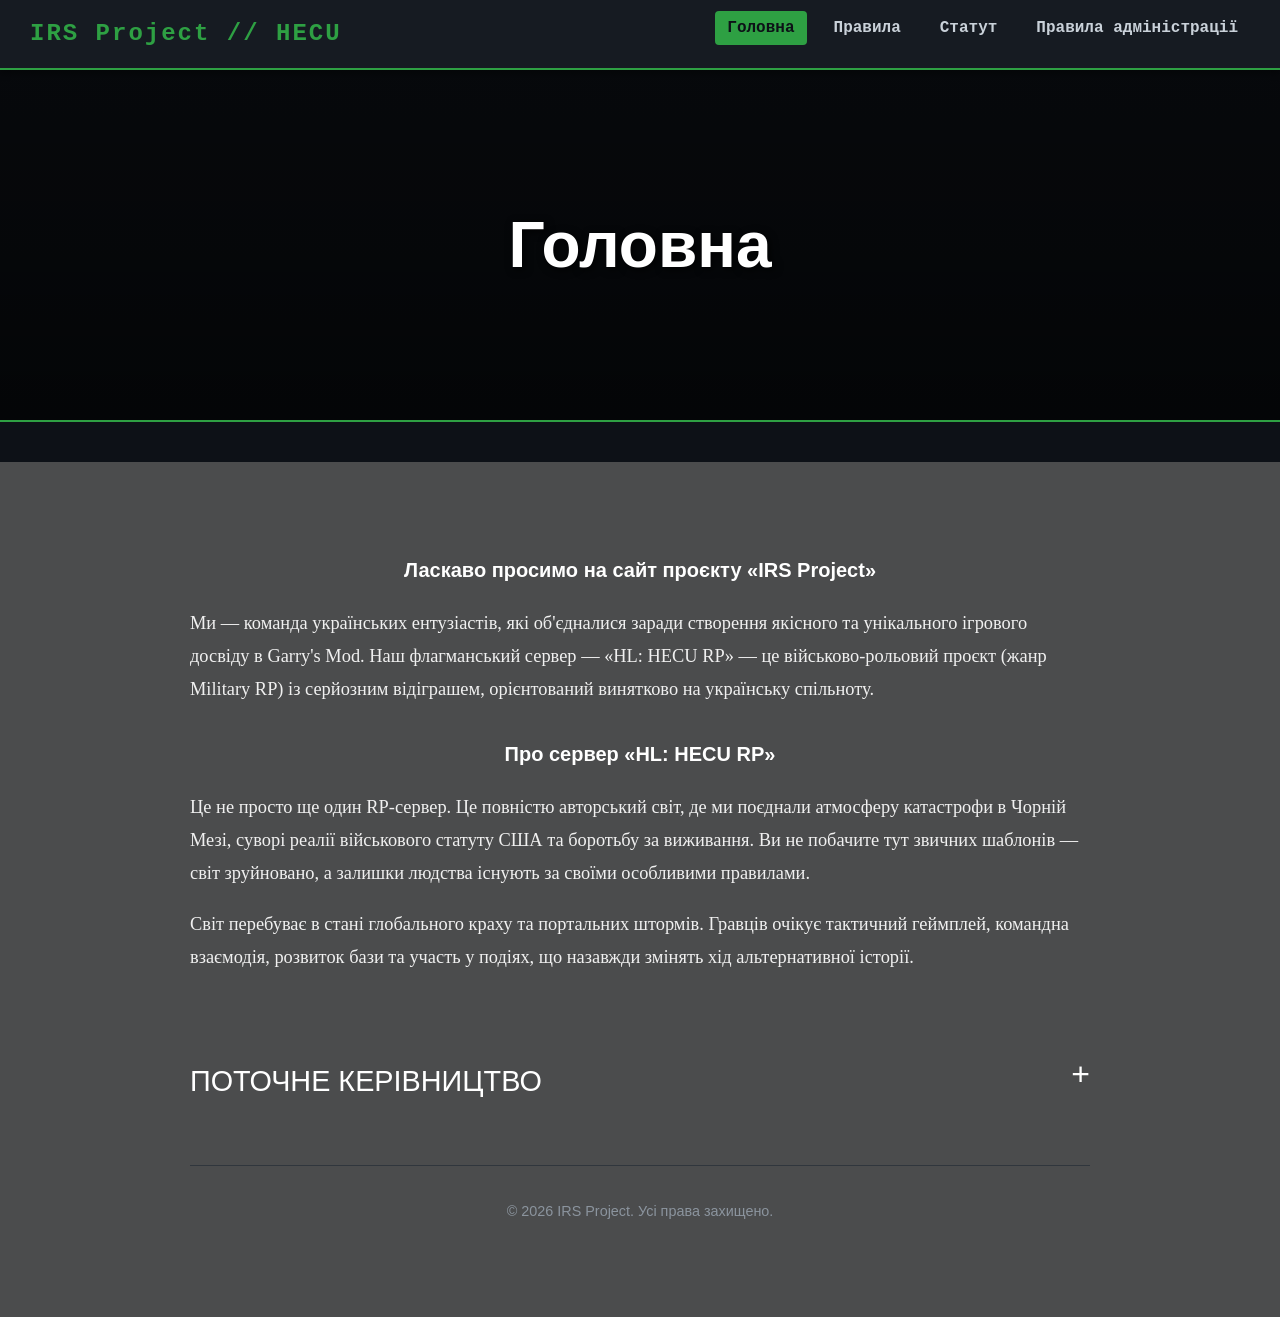
==== index.html @ 3a3e27a9 "Add files via upload" ====
<!DOCTYPE html>
<html lang="uk">
<head>
    <meta charset="UTF-8">
    <meta name="viewport" content="width=device-width, initial-scale=1.0">
    <title>IRS Project | Головна</title>
    <link rel="stylesheet" href="style.css">
</head>
<body>
    <nav class="navbar">
        <div class="nav-brand">IRS Project // HECU</div>
        <ul class="nav-links">
            <li><a href="index.html" class="active">Головна</a></li>
            <li><a href="rules.html">Правила</a></li>
            <li><a href="charter.html">Статут</a></li>
            <li><a href="admin.html">Правила адміністрації</a></li>
        </ul>
    </nav>

    <header class="hero-banner">
        <h1>Головна</h1>
    </header>

    <main class="main-content">
        <div class="text-container">
            <p class="section-title">Ласкаво просимо на сайт проєкту «IRS Project»</p>
            <p>Ми — команда українських ентузіастів, які об'єдналися заради створення якісного та унікального ігрового досвіду в Garry's Mod. Наш флагманський сервер — «HL: HECU RP» — це військово-рольовий проєкт (жанр Military RP) із серйозним відіграшем, орієнтований винятково на українську спільноту.</p>

            <p class="section-title">Про сервер «HL: HECU RP»</p>
            <p>Це не просто ще один RP-сервер. Це повністю авторський світ, де ми поєднали атмосферу катастрофи в Чорній Мезі, суворі реалії військового статуту США та боротьбу за виживання. Ви не побачите тут звичних шаблонів — світ зруйновано, а залишки людства існують за своїми особливими правилами.</p>
            <p>Світ перебуває в стані глобального краху та портальних штормів. Гравців очікує тактичний геймплей, командна взаємодія, розвиток бази та участь у подіях, що назавжди змінять хід альтернативної історії.</p>
        </div>

        <div class="team-section">
            <div class="team-collapse" id="teamToggle">
                <div class="team-title-bar">
                    <h2 class="team-title">Поточне керівництво</h2>
                    <span class="toggle-icon">+</span>
                </div>

                <div class="team-content-wrapper">
                    <div class="team-content-inner">
                        <hr class="team-divider">

                        <div class="team-container">
                            <div class="leader-row">
                                <div class="team-card">
                                    <img src="https://i.pinimg.com/736x/d2/95/d2/d295d2696f3077f4211f840de66eee3b.jpg" alt="Аватар" class="team-avatar">
                                    <div class="team-name">alexeyyt4</div>
                                    <div class="team-role">ГОЛОВА СЕРВЕРУ</div>
                                </div>
                            </div>

                            <div class="deputies-row">
                                <div class="team-card">
                                    <img src="https://via.placeholder.com/250" alt="Аватар" class="team-avatar">
                                    <div class="team-name">Вакантно</div>
                                    <div class="team-role">Зам.голови по РП-кураторству</div>
                                </div>

                                <div class="team-card">
                                    <img src="https://via.placeholder.com/250" alt="Аватар" class="team-avatar">
                                    <div class="team-name">Вакантно</div>
                                    <div class="team-role">Зам.голови по ГеймМастерству</div>
                                </div>

                                <div class="team-card">
                                    <img src="https://via.placeholder.com/250" alt="Аватар" class="team-avatar">
                                    <div class="team-name">Вакантно</div>
                                    <div class="team-role">Зам.голови по адміністрації</div>
                                </div>
                            </div>
                        </div>
                    </div>
                </div>
        <footer>
            <p>&copy; 2026 IRS Project. Усі права захищено.</p>
        </footer>
        </div>
        <script>
        // Скрипт для плавного розгортання блоку "Керівництво"
        const teamToggle = document.getElementById('teamToggle');
        if (teamToggle) {
            const titleBar = teamToggle.querySelector('.team-title-bar');
            titleBar.addEventListener('click', () => {
                teamToggle.classList.toggle('is-open');
            });
        }
        document.addEventListener('DOMContentLoaded', () => {
            // Знаходимо всі посилання в навігаційному меню
            const links = document.querySelectorAll('.nav-links a');

            links.forEach(link => {
                link.addEventListener('click', function(e) {
                    // Якщо гравець клікає на сторінку, на якій вже знаходиться - ігноруємо
                    if (this.href === window.location.href) return;

                    e.preventDefault(); // Зупиняємо миттєвий жорсткий перехід
                    const target = this.href; // Запам'ятовуємо, куди хотів перейти гравець

                    // Додаємо тілу сторінки клас зникнення
                    document.body.classList.add('fade-out');

                    // Чекаємо 300 мілісекунд (поки програється CSS анімація) і робимо перехід
                    setTimeout(() => {
                        window.location.href = target;
                    }, 300);
                });
            });
        });
    </script>
</body>
</html>
---- style.css ----
/* =========================================
 *  БАЗОВІ НАЛАШТУВАННЯ ТА АНІМАЦІЇ
 = *======================================== */
body {
    background-color: #0d1117;
    color: #b9c1c7; /* М'який колір тексту для захисту очей */
    font-family: 'Courier New', Courier, monospace;
    margin: 0;
    padding: 0;
    line-height: 1.6;
    animation: pageFadeIn 0.4s ease-out forwards;
    opacity: 0; /* Ховаємо до початку анімації */
}

/* Анімація появи сторінки */
@keyframes pageFadeIn {
    from { opacity: 0; transform: translateY(15px); }
    to { opacity: 1; transform: translateY(0); }
}

/* Анімація зникнення сторінки (викликається JS скриптом) */
body.fade-out {
    animation: pageFadeOut 0.3s ease-in forwards;
}

@keyframes pageFadeOut {
    from { opacity: 1; transform: translateY(0); }
    to { opacity: 0; transform: translateY(-15px); }
}

/* =========================================
 *  НАВІГАЦІЙНЕ МЕНЮ
 = *======================================== */
.navbar {
    background-color: #161b22;
    border-bottom: 2px solid #2ea043;
    display: flex;
    justify-content: space-between;
    align-items: center;
    padding: 15px 30px;
    box-shadow: 0 4px 6px rgba(0,0,0,0.3);
}

.nav-brand {
    font-size: 1.5rem;
    font-weight: bold;
    color: #2ea043;
    letter-spacing: 2px;
}

.nav-links {
    list-style: none;
    display: flex;
    gap: 15px;
    margin: 0;
    padding: 0;
}

.nav-links a {
    color: #c9d1d9;
    text-decoration: none;
    font-weight: bold;
    padding: 8px 12px;
    border-radius: 4px;
    transition: all 0.2s ease-in-out;
}

.nav-links a:hover, .nav-links a.active {
    background-color: #2ea043;
    color: #0d1117;
}

/* =========================================
 *  ГОЛОВНА СТОРІНКА (БАНЕР ТА ТЕКСТ)
 = *======================================== */
.hero-banner {
    /* Фон з затемненням та картинкою. Заміни URL на свою картинку, коли вона буде */
    background: linear-gradient(rgba(0, 0, 0, 0.5), rgba(0, 0, 0, 0.7)), url('https://cdn2.steamgriddb.com/hero_thumb/b64af96907830c25b6bd2e01e6996eae.jpg') center/cover no-repeat;
    height: 350px;
    display: flex;
    justify-content: center;
    align-items: center;
    border-bottom: 2px solid #2ea043;
}

.hero-banner h1 {
    font-family: Arial, sans-serif;
    font-size: 4rem;
    color: #ffffff;
    margin: 0;
    text-shadow: 2px 2px 8px rgba(0,0,0,0.9);
}

.main-content {
    background-color: #4b4c4d;
    padding: 60px 20px;
}

.text-container {
    max-width: 900px;
    margin: 0 auto;
    font-family: 'Georgia', 'Times New Roman', serif;
    color: #f0f0f0;
    font-size: 1.15rem;
    line-height: 1.8;
}

.section-title {
    font-weight: bold;
    text-align: center;
    margin-top: 30px;
    margin-bottom: 15px;
    font-size: 1.25rem;
    color: #ffffff;
    font-family: 'Arial', sans-serif;
}

/* =========================================
 *  БЛОК КЕРІВНИЦТВА (ПЛАВНА АНІМАЦІЯ GRID)
 = *======================================== */
.team-section {
    max-width: 900px;
    margin: 60px auto 0;
    font-family: 'Arial', sans-serif;
}

/* Клікабельний заголовок */
.team-title-bar {
    display: flex;
    justify-content: space-between;
    align-items: center;
    cursor: pointer;
    user-select: none;
}

.team-title {
    color: #ffffff;
    font-size: 1.8rem;
    margin-bottom: 10px;
    text-transform: uppercase;
    font-weight: normal;
}

.team-title-bar:hover .team-title,
.team-title-bar:hover .toggle-icon {
    color: #2ea043;
    transition: color 0.2s ease;
}

/* Анімація іконки + */
.toggle-icon {
    font-size: 2rem;
    color: #ffffff;
    transition: transform 0.4s ease;
}

/* Хрестик при відкритті */
.team-collapse.is-open .toggle-icon {
    transform: rotate(45deg);
    color: #2ea043;
}

/* Магія CSS Grid для плавного виїжджання */
.team-content-wrapper {
    display: grid;
    grid-template-rows: 0fr;
    transition: grid-template-rows 0.4s ease-out;
}

.team-content-inner {
    overflow: hidden; /* Ховає контент, поки він згорнутий */
}

/* При відкритті розтягуємо на 100% висоти контенту */
.team-collapse.is-open .team-content-wrapper {
    grid-template-rows: 1fr;
}

.team-divider {
    border: 0;
    height: 3px;
    background-color: #ffffff;
    margin-bottom: 30px;
}

/* Сітка для карток */
.team-container {
    display: flex;
    flex-direction: column;
    gap: 40px;
    padding-top: 10px; /* Невеликий відступ від лінії */
}

.leader-row {
    display: flex;
    justify-content: center;
}

.deputies-row {
    display: flex;
    justify-content: center;
    gap: 30px;
    flex-wrap: wrap; /* Адаптивність для телефонів */
}

/* Загальний стиль для кожної картки - ЖОРСТКА ФІКСАЦІЯ */
.team-card {
    width: 230px; /* Жорстко фіксуємо ширину, ніяких відсотків */
    display: flex;
    flex-direction: column;
    align-items: center; /* Центруємо все всередині */
}

/* Ідеально квадратна аватарка */
.team-avatar {
    width: 230px;
    height: 230px; /* Примусово робимо квадрат */
    object-fit: cover; /* Якщо картинка прямокутна - вона обріжеться, але не сплюснеться */
    background-color: #1a1c1e;
    margin-bottom: 10px;
    display: block;
}

/* Блок з ніком */
.team-name {
    width: 100%; /* Розтягуємо рівно на 230px */
    box-sizing: border-box; /* Щоб рамки не додавали зайвої ширини */
    background-color: #1c1d1f;
    color: #a0a0a0;
    border: 1px solid #5a5a5a;
    padding: 8px 5px;
    text-align: center;
    font-size: 0.9rem;
    margin-bottom: 10px;
}

/* Роль (Глава, Зам) */
.team-role {
    width: 100%;
    color: #ffffff;
    font-weight: bold;
    font-size: 0.85rem; /* Трохи зменшив шрифт, щоб влізли довгі назви */
    text-transform: uppercase;
    text-align: center;
    line-height: 1.4; /* Зручний відступ між рядками для довгого тексту */
}
/* =========================================
 *  СТОРІНКА ПРАВИЛ (БЛОК ТЕРМІНАЛУ)
 = *======================================== */
.container {
    max-width: 900px;
    margin: 40px auto;
    padding: 0 20px;
}

header {
    text-align: center;
    margin-bottom: 40px;
}

h1, h2, h3 {
    color: #2ea043;
}

/* М'який фон терміналу для тексту правил */
.terminal-box {
    background-color: #1e2124;
    border: 1px solid #3a4047;
    padding: 20px;
    border-left: 4px solid #2ea043;
    border-radius: 6px;
    box-shadow: 0 4px 12px rgba(0, 0, 0, 0.2);
}

ul {
    list-style-type: square;
    padding-left: 20px;
}

li {
    margin-bottom: 10px;
}

strong {
    color: #ffffff;
}

/* =========================================
 *  ФУТЕР
 = *======================================== */
footer {
    text-align: center;
    margin-top: 50px;
    padding-top: 20px;
    border-top: 1px solid #30363d;
    color: #8b949e;
    font-size: 0.9rem;
    padding-bottom: 20px;
}
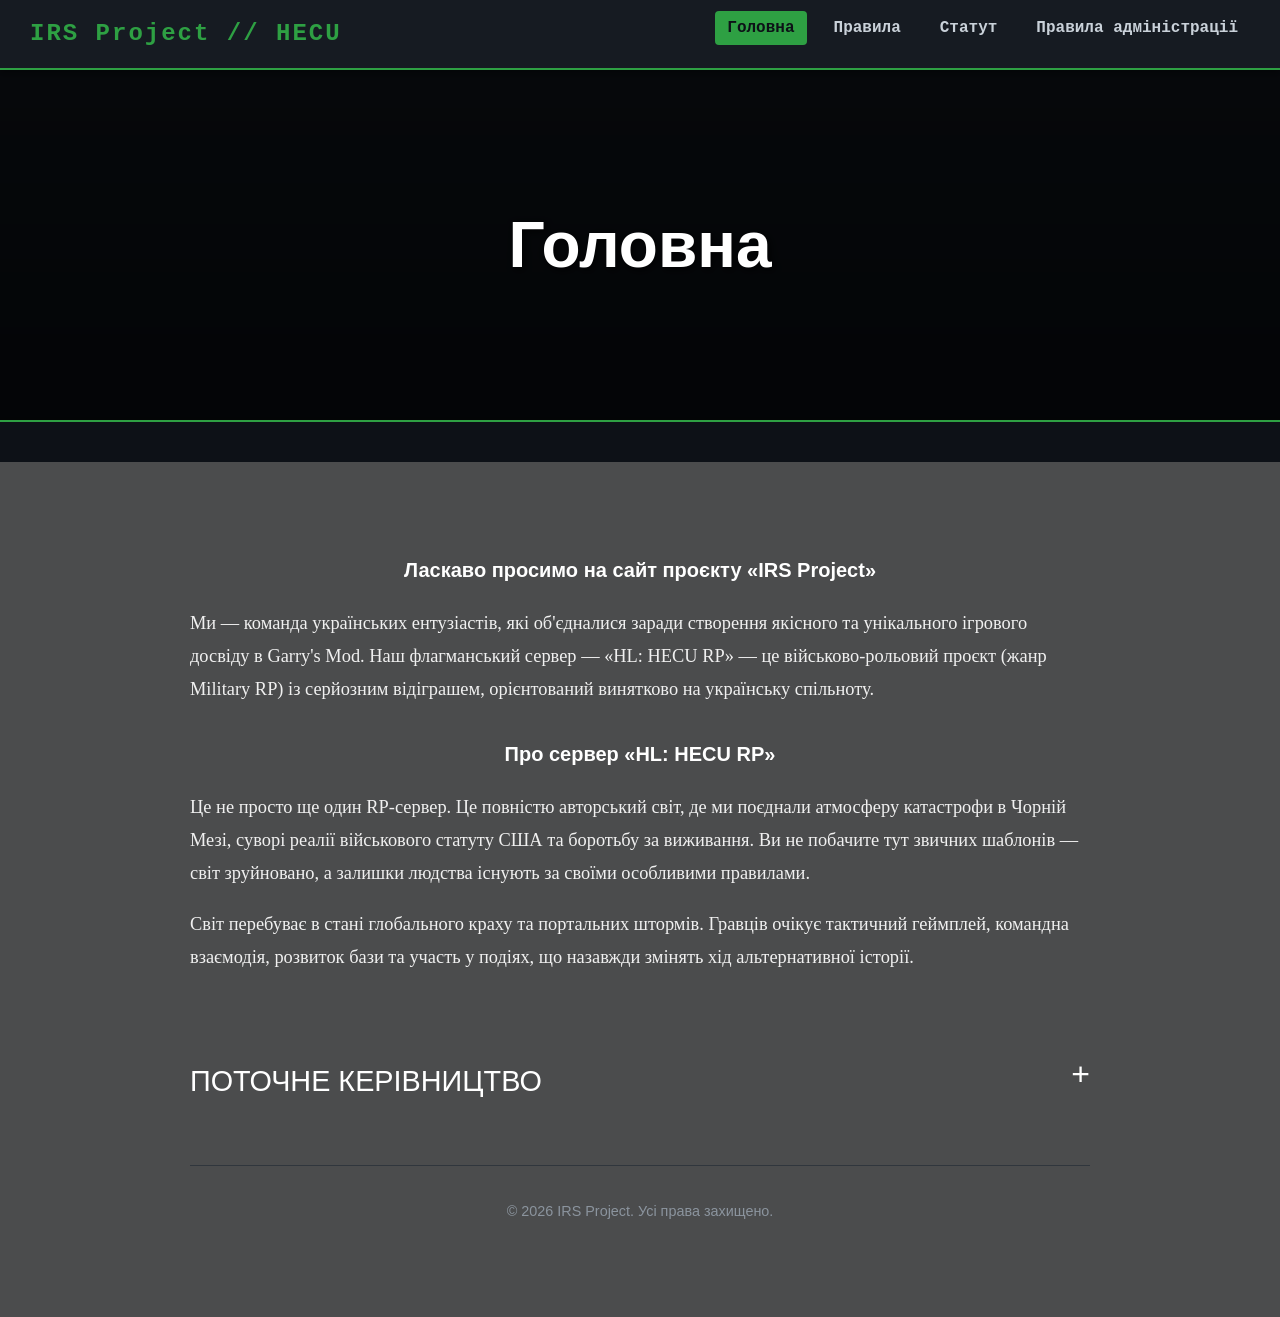
==== commit 5c0a6fc6: "Update index.html" ====
--- a/index.html
+++ b/index.html
@@ -5,6 +5,12 @@
     <meta name="viewport" content="width=device-width, initial-scale=1.0">
     <title>IRS Project | Головна</title>
     <link rel="stylesheet" href="style.css">
+    
+    <meta property="og:title" content="IRS Project | HL: HECU RP">
+    <meta property="og:description" content="Український військово-рольовий сервер (Military RP) у всесвіті Half-Life. Атмосфера катастрофи в Чорній Мезі, суворий статут та боротьба за виживання.">
+    <meta property="og:image" content="https://images.steamusercontent.com/ugc/4035672230849723/F85C774FB08B85DD0A5FEDB623C6EC84D47D0886/?imw=5000&imh=5000&ima=fit&impolicy=Letterbox&imcolor=%23000000&letterbox=false">
+    <meta property="og:url" content="irsproject.pp.ua"> <meta property="og:type" content="website">
+    <meta name="theme-color" content="#2ea043"> <meta name="twitter:card" content="summary_large_image">
 </head>
 <body>
     <nav class="navbar">
@@ -53,8 +59,8 @@
 
                             <div class="deputies-row">
                                 <div class="team-card">
-                                    <img src="https://via.placeholder.com/250" alt="Аватар" class="team-avatar">
-                                    <div class="team-name">Вакантно</div>
+                                    <img src="https://avatars.fastly.steamstatic.com/86639190813bbd737e7271a77e444b6f02d3f9ef_full.jpg" alt="Аватар" class="team-avatar">
+                                    <div class="team-name">Doc</div>
                                     <div class="team-role">Зам.голови по РП-кураторству</div>
                                 </div>
 
--- a/style.css
+++ b/style.css
@@ -297,3 +297,85 @@
     font-size: 0.9rem;
     padding-bottom: 20px;
 }
+
+
+/* =========================================
+   АДАПТАЦІЯ ПІД МОБІЛЬНІ ПРИСТРОЇ (ТЕЛЕФОНИ)
+========================================= */
+@media screen and (max-width: 768px) {
+    /* 1. Навігаційне меню: робимо його вертикальним або переносимо кнопки */
+    .navbar {
+        flex-direction: column;
+        padding: 15px 10px;
+        gap: 15px;
+    }
+
+    .nav-links {
+        flex-wrap: wrap;
+        justify-content: center;
+        gap: 10px;
+    }
+
+    .nav-links a {
+        font-size: 0.85rem;
+        padding: 6px 10px;
+    }
+
+    /* 2. Головний банер: зменшуємо висоту та розмір тексту */
+    .hero-banner {
+        height: 200px;
+    }
+
+    .hero-banner h1 {
+        font-size: 2.5rem;
+        text-align: center;
+    }
+
+    /* 3. Основний текст: зменшуємо відступи по боках */
+    .main-content {
+        padding: 30px 15px;
+    }
+
+    .text-container {
+        font-size: 1rem; /* Трохи менший шрифт для зручного читання */
+    }
+
+    /* 4. Термінал (для Правил та Статуту): економимо місце */
+    .container {
+        margin: 20px auto;
+        padding: 0 10px;
+    }
+
+    .terminal-box {
+        padding: 15px;
+        border-left: 3px solid #2ea043; /* Тонша рамка збоку */
+        font-size: 0.9rem;
+    }
+
+    ul {
+        padding-left: 15px; /* Менший відступ для списків */
+    }
+
+    /* 5. Блок керівництва: центруємо та адаптуємо відступи */
+    .team-title {
+        font-size: 1.4rem;
+    }
+
+    .team-container {
+        gap: 30px;
+    }
+
+    .deputies-row {
+        gap: 20px;
+    }
+
+    /* Картки трохи зменшуємо, щоб вони не прилипали до країв екрану */
+    .team-card {
+        width: 200px;
+    }
+
+    .team-avatar {
+        width: 200px;
+        height: 200px;
+    }
+}
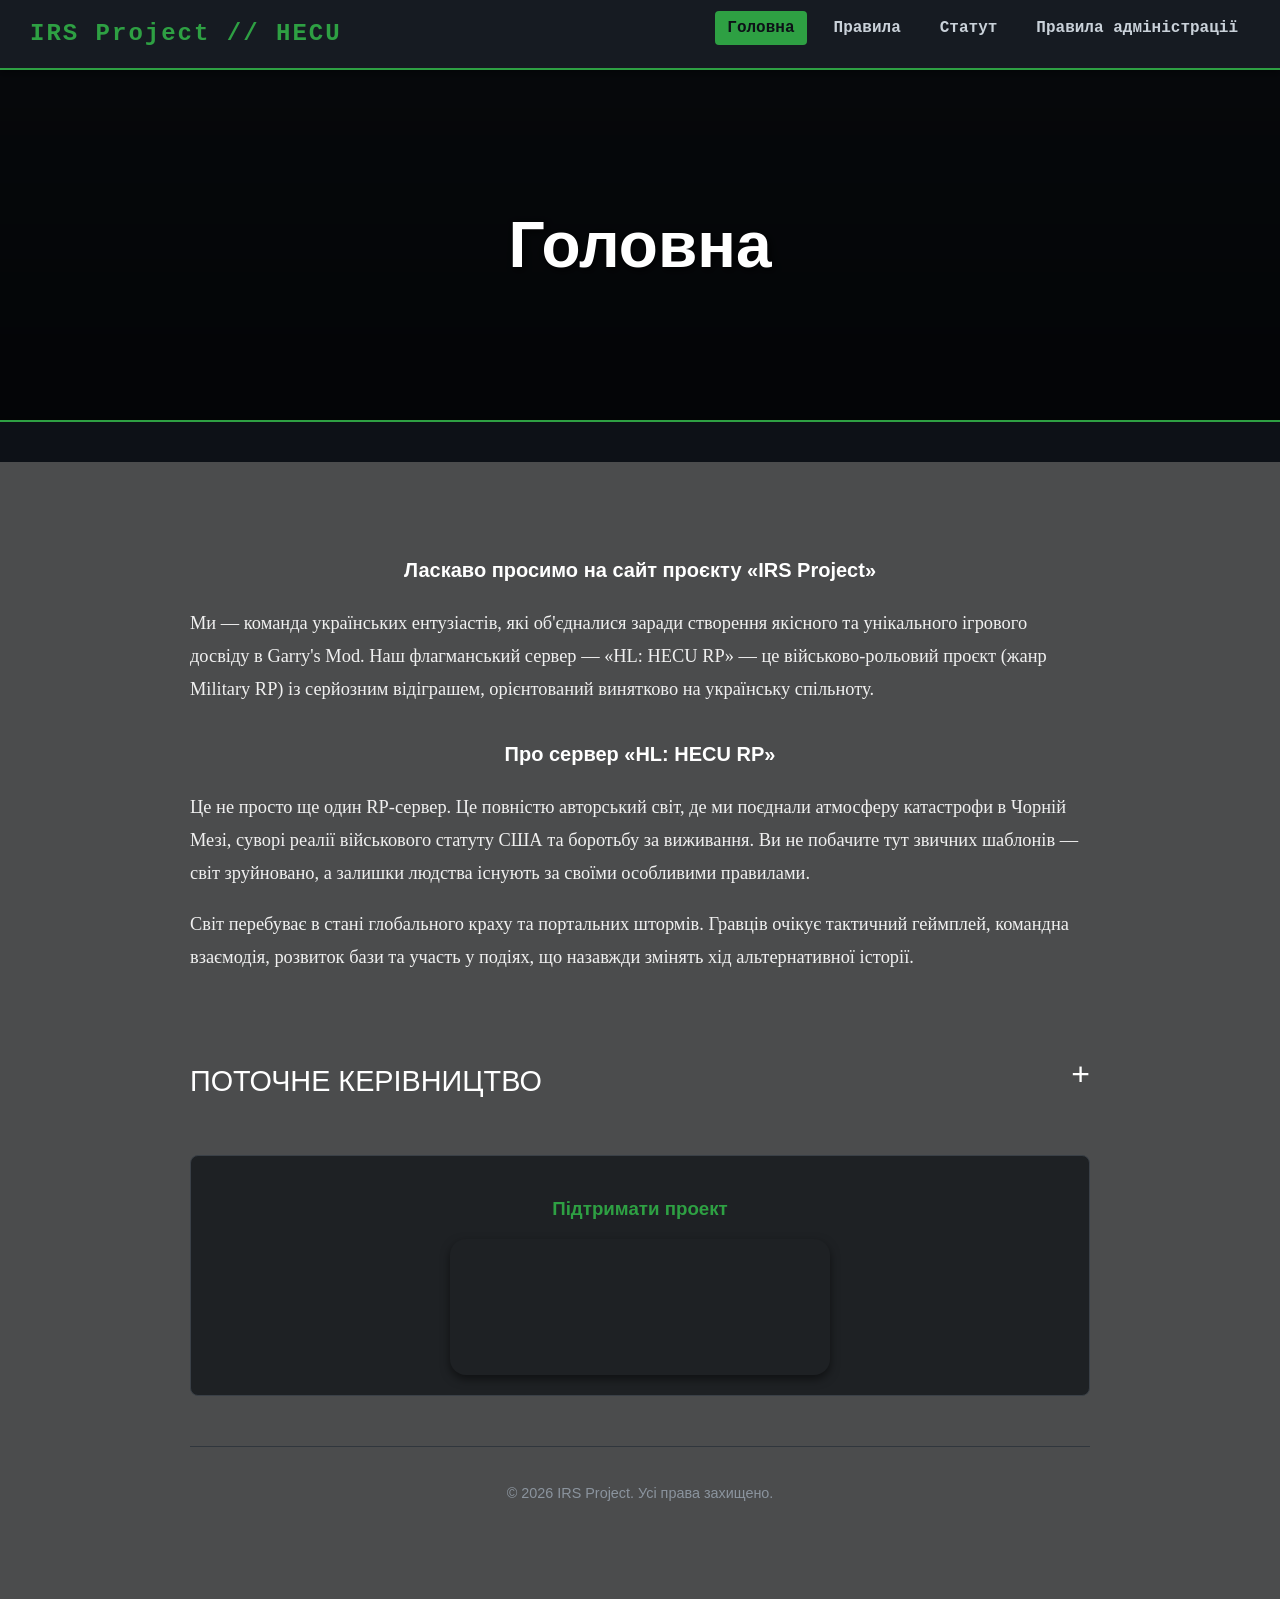
==== commit 8bdda69b: "Add donation widget to index.html" ====
--- a/index.html
+++ b/index.html
@@ -79,6 +79,17 @@
                         </div>
                     </div>
                 </div>
+                <div class="donation-widget">
+                    <h3 style="text-align: center; color: #2ea043; margin-bottom: 15px;">Підтримати проект</h3>
+                    <iframe 
+                        src="https://send.monobank.ua/widget.html?jar=4m1d5LuQu5qAomGApbqnH3kS3uwRdZPb&sendId=8CWhGfP9vE&type=qrp&colorScheme=black" 
+                        width="380" 
+                        height="136" 
+                        frameborder="0" 
+                        scrolling="no"
+                        style="border-radius: 16px; border: none; box-shadow: 0 4px 10px rgba(0,0,0,0.5);">
+                    </iframe>
+                </div>        
         <footer>
             <p>&copy; 2026 IRS Project. Усі права захищено.</p>
         </footer>
--- a/style.css
+++ b/style.css
@@ -379,3 +379,29 @@
         height: 200px;
     }
 }
+
+
+
+/* =========================================
+ * БЛОК ДОНАТІВ (MONOBANK)
+ = *======================================== */
+.donation-widget {
+    display: flex;
+    flex-direction: column;
+    align-items: center;
+    margin: 40px auto; /* Отступы сверху и снизу */
+    padding: 20px;
+    max-width: 900px;
+    background-color: #1e2124; /* Цвет под стать твоему "терминалу" */
+    border: 1px solid #3a4047;
+    border-radius: 8px;
+}
+
+/* Адаптация под телефоны */
+@media screen and (max-width: 400px) {
+    .donation-widget iframe {
+        /* Если экран телефона очень узкий, сжимаем виджет */
+        width: 100%; 
+        max-width: 380px;
+    }
+}
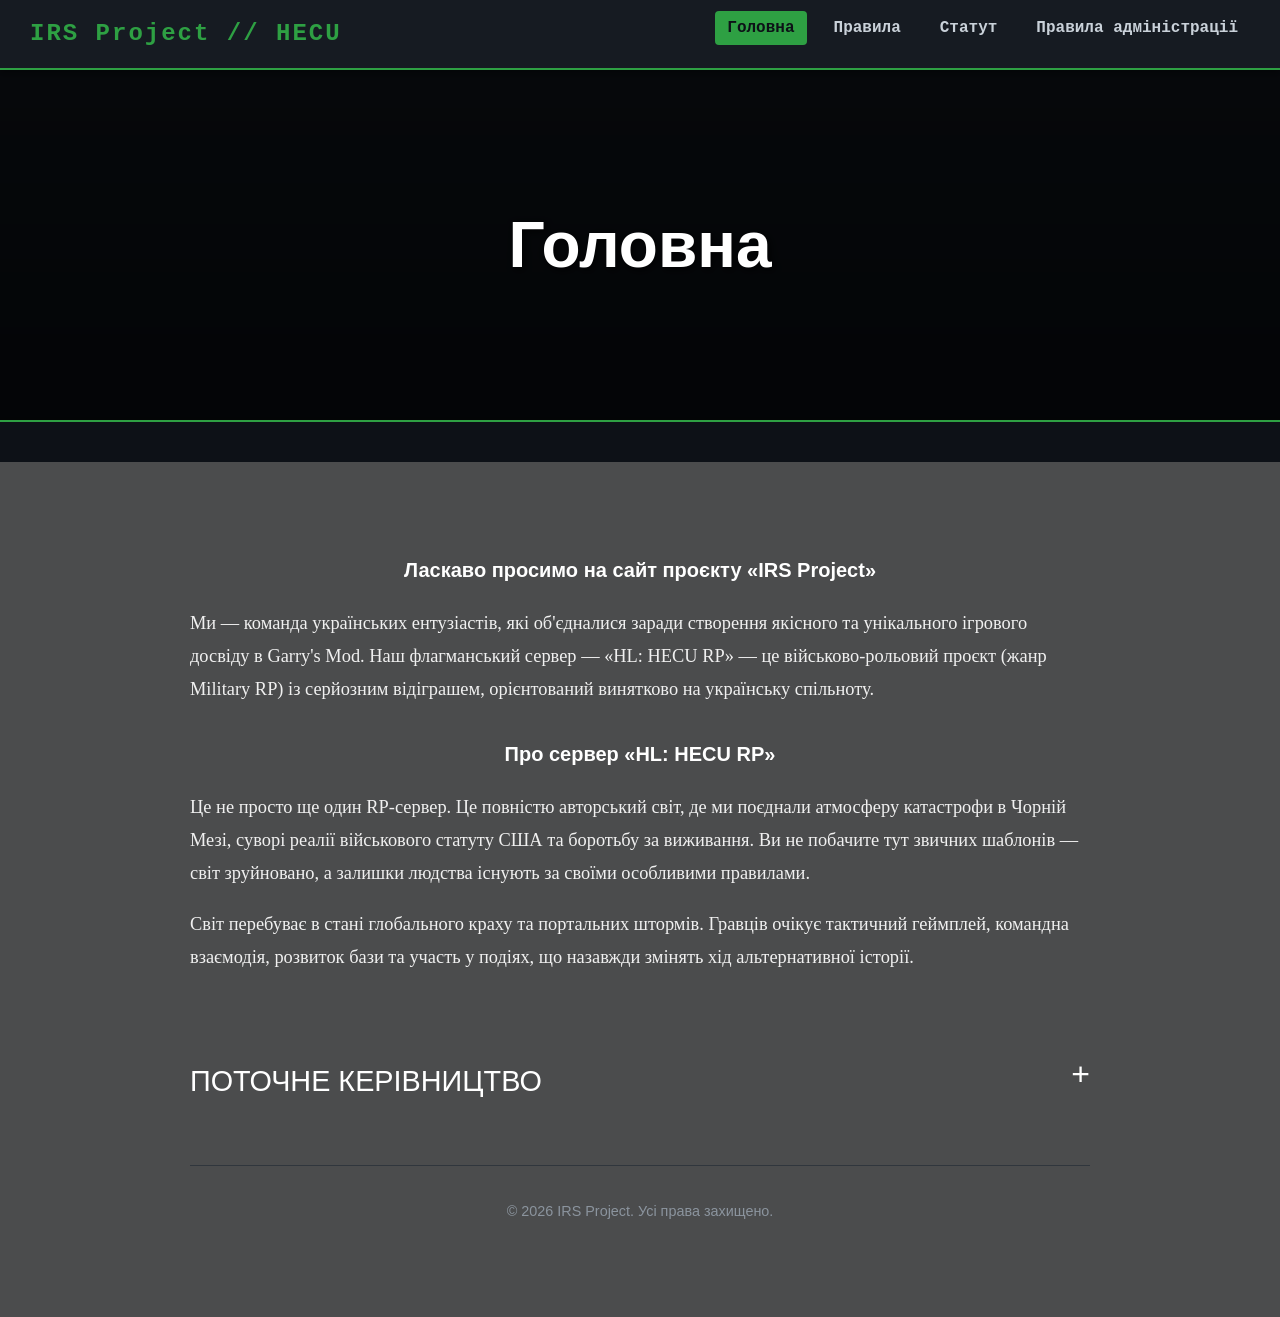
==== commit 81e5801d: "Remove donation widget from index.html Removed donation widget section from the HTML." ====
--- a/index.html
+++ b/index.html
@@ -78,18 +78,7 @@
                             </div>
                         </div>
                     </div>
-                </div>
-                <div class="donation-widget">
-                    <h3 style="text-align: center; color: #2ea043; margin-bottom: 15px;">Підтримати проект</h3>
-                    <iframe 
-                        src="https://send.monobank.ua/widget.html?jar=4m1d5LuQu5qAomGApbqnH3kS3uwRdZPb&sendId=8CWhGfP9vE&type=qrp&colorScheme=black" 
-                        width="380" 
-                        height="136" 
-                        frameborder="0" 
-                        scrolling="no"
-                        style="border-radius: 16px; border: none; box-shadow: 0 4px 10px rgba(0,0,0,0.5);">
-                    </iframe>
-                </div>        
+                </div>   
         <footer>
             <p>&copy; 2026 IRS Project. Усі права захищено.</p>
         </footer>
--- a/style.css
+++ b/style.css
@@ -381,27 +381,3 @@
 }
 
 
-
-/* =========================================
- * БЛОК ДОНАТІВ (MONOBANK)
- = *======================================== */
-.donation-widget {
-    display: flex;
-    flex-direction: column;
-    align-items: center;
-    margin: 40px auto; /* Отступы сверху и снизу */
-    padding: 20px;
-    max-width: 900px;
-    background-color: #1e2124; /* Цвет под стать твоему "терминалу" */
-    border: 1px solid #3a4047;
-    border-radius: 8px;
-}
-
-/* Адаптация под телефоны */
-@media screen and (max-width: 400px) {
-    .donation-widget iframe {
-        /* Если экран телефона очень узкий, сжимаем виджет */
-        width: 100%; 
-        max-width: 380px;
-    }
-}
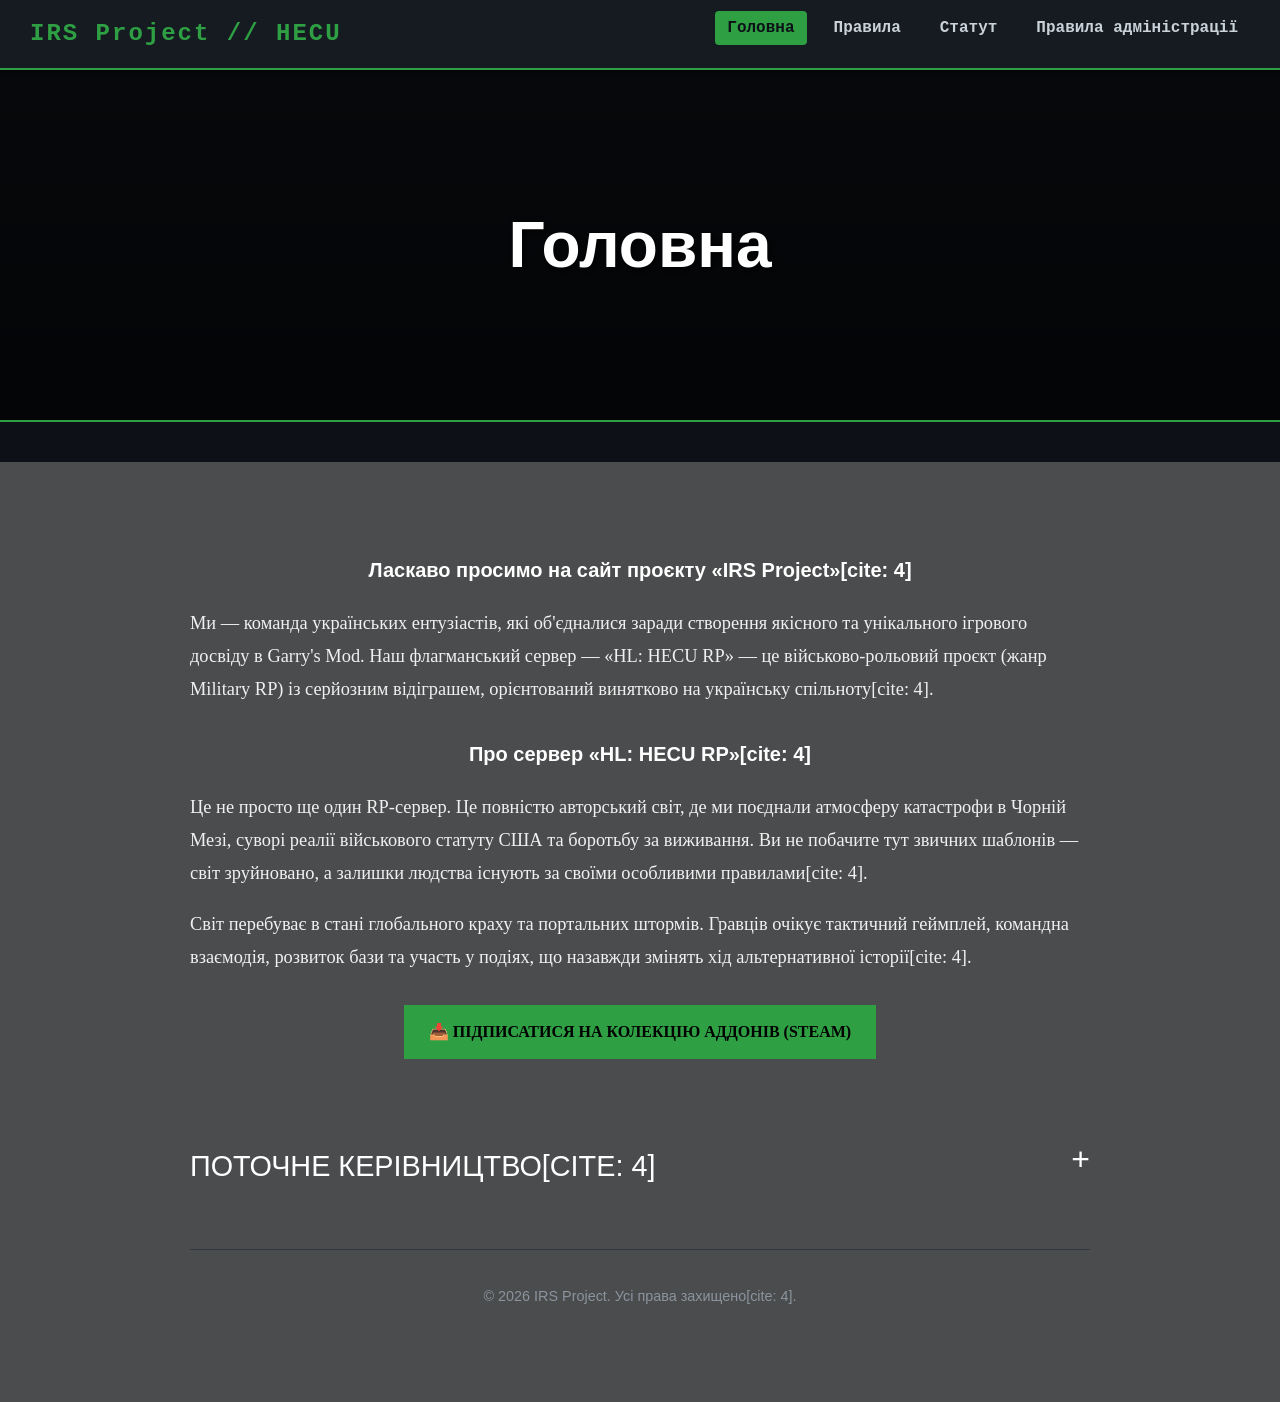
==== commit 2e1f60d2: "Add styles and citations to index.html" ====
--- a/index.html
+++ b/index.html
@@ -11,6 +11,33 @@
     <meta property="og:image" content="https://images.steamusercontent.com/ugc/4035672230849723/F85C774FB08B85DD0A5FEDB623C6EC84D47D0886/?imw=5000&imh=5000&ima=fit&impolicy=Letterbox&imcolor=%23000000&letterbox=false">
     <meta property="og:url" content="irsproject.pp.ua"> <meta property="og:type" content="website">
     <meta name="theme-color" content="#2ea043"> <meta name="twitter:card" content="summary_large_image">
+    
+    <!-- Додатковий стиль для кнопки колекції, щоб вона гарно виглядала в стилі термінала -->
+    <style>
+        .steam-btn-container {
+            margin-top: 30px;
+            margin-bottom: 20px;
+            text-align: center;
+        }
+        .steam-btn {
+            display: inline-block;
+            background-color: #2ea043;
+            color: #000;
+            padding: 12px 24px;
+            font-family: inherit;
+            font-size: 16px;
+            font-weight: bold;
+            text-decoration: none;
+            text-transform: uppercase;
+            border: 1px solid #2ea043;
+            transition: all 0.3s ease;
+        }
+        .steam-btn:hover {
+            background-color: transparent;
+            color: #2ea043;
+            box-shadow: 0 0 10px rgba(46, 160, 67, 0.4);
+        }
+    </style>
 </head>
 <body>
     <nav class="navbar">
@@ -29,18 +56,23 @@
 
     <main class="main-content">
         <div class="text-container">
-            <p class="section-title">Ласкаво просимо на сайт проєкту «IRS Project»</p>
-            <p>Ми — команда українських ентузіастів, які об'єдналися заради створення якісного та унікального ігрового досвіду в Garry's Mod. Наш флагманський сервер — «HL: HECU RP» — це військово-рольовий проєкт (жанр Military RP) із серйозним відіграшем, орієнтований винятково на українську спільноту.</p>
+            <p class="section-title">Ласкаво просимо на сайт проєкту «IRS Project»[cite: 4]</p>
+            <p>Ми — команда українських ентузіастів, які об'єдналися заради створення якісного та унікального ігрового досвіду в Garry's Mod. Наш флагманський сервер — «HL: HECU RP» — це військово-рольовий проєкт (жанр Military RP) із серйозним відіграшем, орієнтований винятково на українську спільноту[cite: 4].</p>
 
-            <p class="section-title">Про сервер «HL: HECU RP»</p>
-            <p>Це не просто ще один RP-сервер. Це повністю авторський світ, де ми поєднали атмосферу катастрофи в Чорній Мезі, суворі реалії військового статуту США та боротьбу за виживання. Ви не побачите тут звичних шаблонів — світ зруйновано, а залишки людства існують за своїми особливими правилами.</p>
-            <p>Світ перебуває в стані глобального краху та портальних штормів. Гравців очікує тактичний геймплей, командна взаємодія, розвиток бази та участь у подіях, що назавжди змінять хід альтернативної історії.</p>
+            <p class="section-title">Про сервер «HL: HECU RP»[cite: 4]</p>
+            <p>Це не просто ще один RP-сервер. Це повністю авторський світ, де ми поєднали атмосферу катастрофи в Чорній Мезі, суворі реалії військового статуту США та боротьбу за виживання. Ви не побачите тут звичних шаблонів — світ зруйновано, а залишки людства існують за своїми особливими правилами[cite: 4].</p>
+            <p>Світ перебуває в стані глобального краху та портальних штормів. Гравців очікує тактичний геймплей, командна взаємодія, розвиток бази та участь у подіях, що назавжди змінять хід альтернативної історії[cite: 4].</p>
+
+            <!-- Кнопка на колекцію Steam -->
+            <div class="steam-btn-container">
+                <a href="https://steamcommunity.com/sharedfiles/filedetails/?id=3681864442" target="_blank" class="steam-btn">📥 Підписатися на колекцію аддонів (Steam)</a>
+            </div>
         </div>
 
         <div class="team-section">
             <div class="team-collapse" id="teamToggle">
                 <div class="team-title-bar">
-                    <h2 class="team-title">Поточне керівництво</h2>
+                    <h2 class="team-title">Поточне керівництво[cite: 4]</h2>
                     <span class="toggle-icon">+</span>
                 </div>
 
@@ -80,7 +112,7 @@
                     </div>
                 </div>   
         <footer>
-            <p>&copy; 2026 IRS Project. Усі права захищено.</p>
+            <p>&copy; 2026 IRS Project. Усі права захищено[cite: 4].</p>
         </footer>
         </div>
         <script>
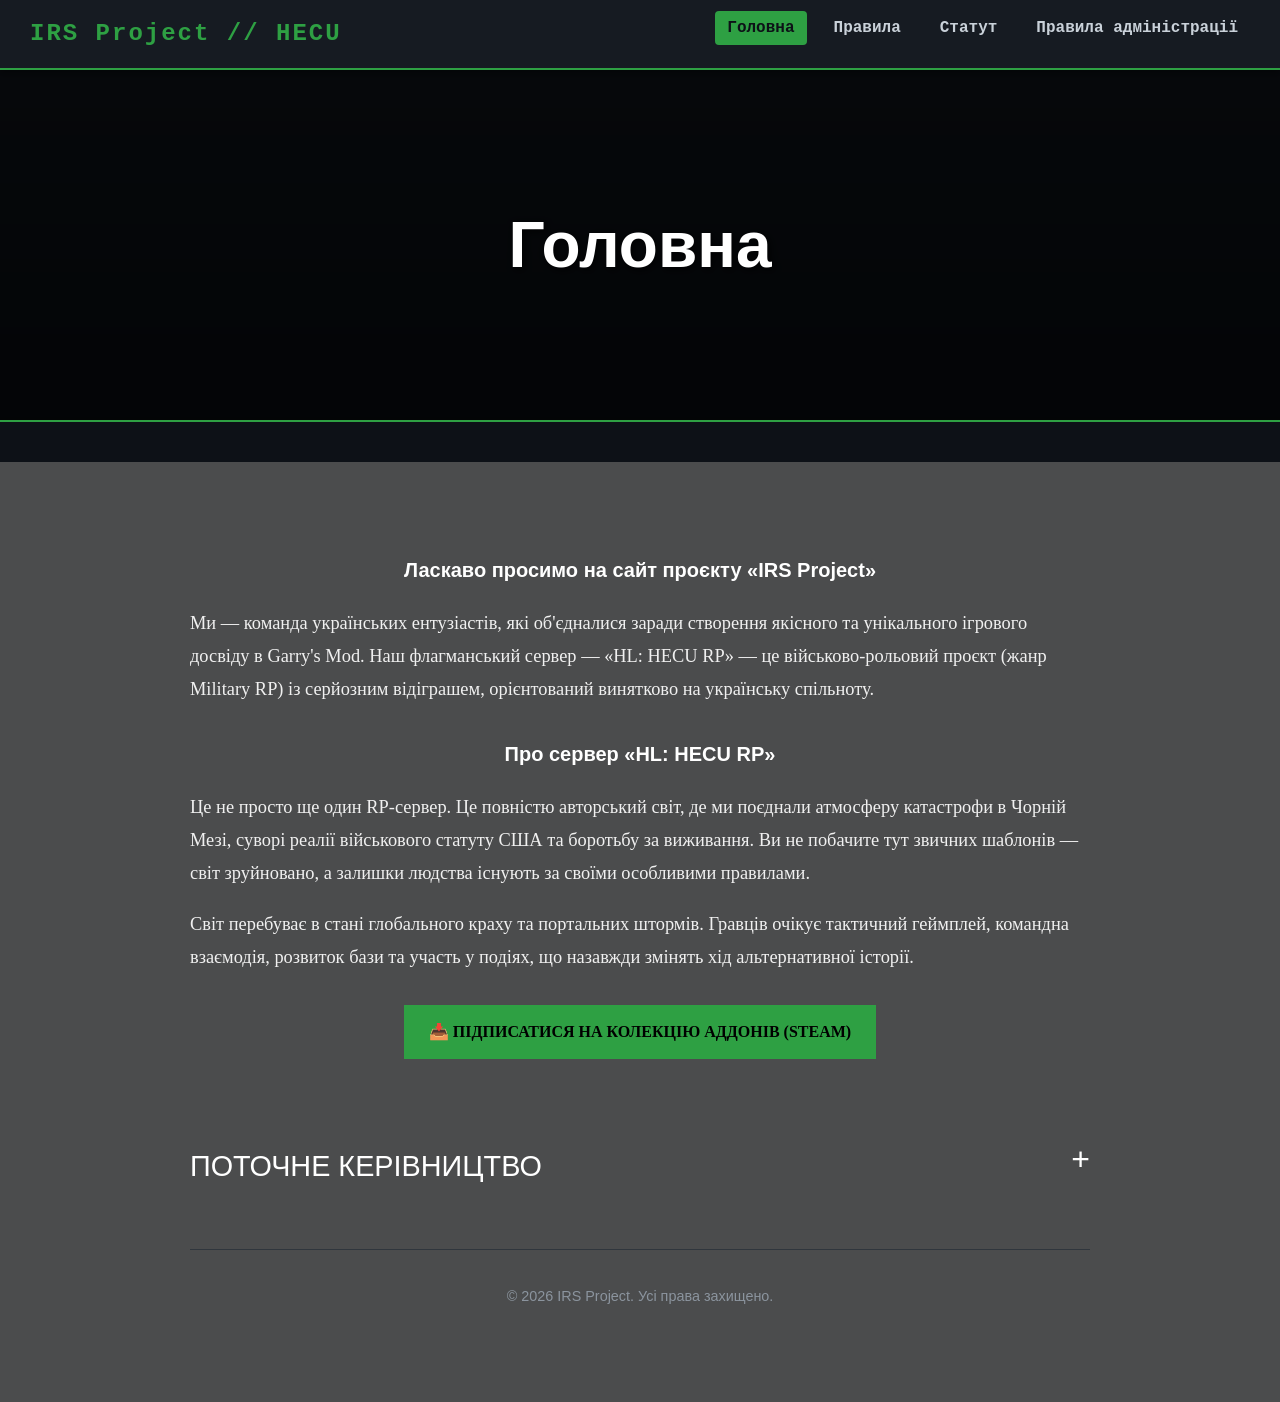
==== commit abd744ea: "Remove citations from welcome and server sections" ====
--- a/index.html
+++ b/index.html
@@ -56,12 +56,12 @@
 
     <main class="main-content">
         <div class="text-container">
-            <p class="section-title">Ласкаво просимо на сайт проєкту «IRS Project»[cite: 4]</p>
-            <p>Ми — команда українських ентузіастів, які об'єдналися заради створення якісного та унікального ігрового досвіду в Garry's Mod. Наш флагманський сервер — «HL: HECU RP» — це військово-рольовий проєкт (жанр Military RP) із серйозним відіграшем, орієнтований винятково на українську спільноту[cite: 4].</p>
+            <p class="section-title">Ласкаво просимо на сайт проєкту «IRS Project»</p>
+            <p>Ми — команда українських ентузіастів, які об'єдналися заради створення якісного та унікального ігрового досвіду в Garry's Mod. Наш флагманський сервер — «HL: HECU RP» — це військово-рольовий проєкт (жанр Military RP) із серйозним відіграшем, орієнтований винятково на українську спільноту.</p>
 
-            <p class="section-title">Про сервер «HL: HECU RP»[cite: 4]</p>
-            <p>Це не просто ще один RP-сервер. Це повністю авторський світ, де ми поєднали атмосферу катастрофи в Чорній Мезі, суворі реалії військового статуту США та боротьбу за виживання. Ви не побачите тут звичних шаблонів — світ зруйновано, а залишки людства існують за своїми особливими правилами[cite: 4].</p>
-            <p>Світ перебуває в стані глобального краху та портальних штормів. Гравців очікує тактичний геймплей, командна взаємодія, розвиток бази та участь у подіях, що назавжди змінять хід альтернативної історії[cite: 4].</p>
+            <p class="section-title">Про сервер «HL: HECU RP»</p>
+            <p>Це не просто ще один RP-сервер. Це повністю авторський світ, де ми поєднали атмосферу катастрофи в Чорній Мезі, суворі реалії військового статуту США та боротьбу за виживання. Ви не побачите тут звичних шаблонів — світ зруйновано, а залишки людства існують за своїми особливими правилами.</p>
+            <p>Світ перебуває в стані глобального краху та портальних штормів. Гравців очікує тактичний геймплей, командна взаємодія, розвиток бази та участь у подіях, що назавжди змінять хід альтернативної історії.</p>
 
             <!-- Кнопка на колекцію Steam -->
             <div class="steam-btn-container">
@@ -72,7 +72,7 @@
         <div class="team-section">
             <div class="team-collapse" id="teamToggle">
                 <div class="team-title-bar">
-                    <h2 class="team-title">Поточне керівництво[cite: 4]</h2>
+                    <h2 class="team-title">Поточне керівництво</h2>
                     <span class="toggle-icon">+</span>
                 </div>
 
@@ -112,7 +112,7 @@
                     </div>
                 </div>   
         <footer>
-            <p>&copy; 2026 IRS Project. Усі права захищено[cite: 4].</p>
+            <p>&copy; 2026 IRS Project. Усі права захищено.</p>
         </footer>
         </div>
         <script>
